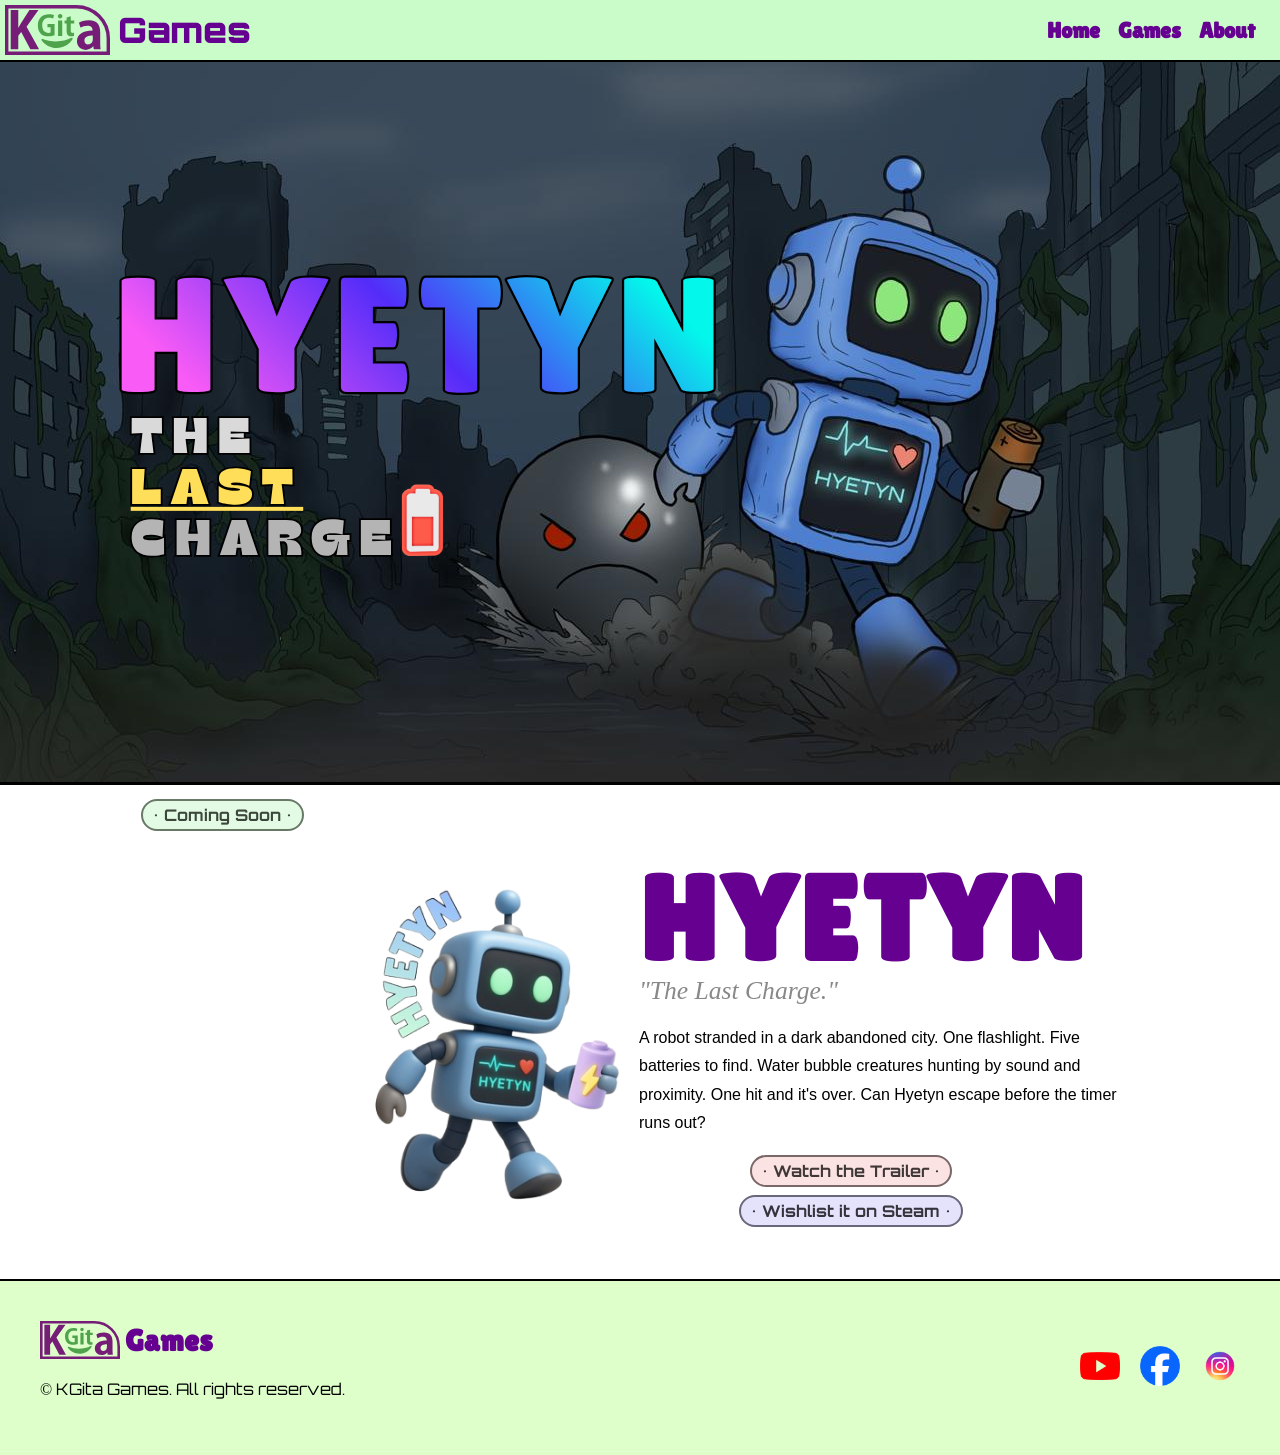
==== index.html @ 39db1710 "Initial KGita Games website" ====
<!DOCTYPE html>
<hmtl>

  <head>
    <meta name="viewport" content="width=device-width, initial-scale=1.0">
    <title>
      KGita Games
    </title>
    <link rel="stylesheet" href="styles.css">
    <link href="https://fonts.googleapis.com/css2?family=Lilita+One&family=Orbitron:wght@400..900&display=swap"
        rel="stylesheet">
  </head>

  <body>
    <div id="navbar">
      <a class="logo-box" href="index.html">
        <img class="logo" alt="Logo" src="Images/variation2.svg">
        <p class="logo-name">Games</p>
      </a>
      <div id="buttons">
        <a href="index.html" class="nav-buttons">Home</a>
        <a href="error.html" class="nav-buttons">Games</a>
        <a href="error.html" class="nav-buttons">About</a>
      </div>
    </div>

    <div>
      <img class="hyetyn-banner" alt="hyetyn-banner" src="Images/HYETYN9.png">
    </div>
    <div class="about-hyetyn">
      <a class="coming-soon">
        &#x2022; Coming Soon &#x2022;
      </a>
      <img class="hyetyn-circular-banner" alt="Robot Image" src="Images/Robot4-removebg-preview.png">
      <div class="info">
        <p class="Hyetyn">
          HYETYN
        </p>
        <p class="hyetyn-info">
          "The Last Charge."
        </p>
        <p class="hyetyn-info2">
          A robot stranded in a dark abandoned city. One flashlight. Five batteries to find. Water bubble creatures
          hunting by sound and proximity. One hit and it's over. Can Hyetyn escape before the timer runs out?
        </p>
        <div class="extra-buttons">

          <a href="https://www.youtube.com/watch?v=icTzB_LVx7g" class="trailer-hyetyn" target="_blank">
            &#x2022; Watch the Trailer &#x2022;
          </a>
          <a href="https://store.steampowered.com/app/4939350/Hyetyn_The_Last_Charge/" class="wishlist-hyetyn"
            target="_blank">
            &#x2022; Wishlist it on Steam &#x2022;
          </a>
        </div>
      </div>

    </div>

    <footer>
      <div class="footer-contains">
        <div class="footer-logo">
          <a class="logo-box2" href="index.html">
            <img class="logo2" alt="Logo" src="Images/variation2.svg">
            <p class="logo-name2">Games</p>
          </a>
          <div class="footer-legal">
            <p>&copy; KGita Games. All rights reserved.</p>
          </div>
        </div>
        <div class="social-container">
          <ul>
            <li>
              <a class="youtube" target="_blank" href="https://www.youtube.com/@KGitaGames">
                <img class="social-logo" src="Images/Youtube-logo.png">
              </a>
              <a class="facebook" target="_blank" href="https://www.facebook.com/KGitaGames">
                <img class="social-logo" src="Images/facebook-round-color-icon.png">
              </a>
              <a class="instagram" target="_blank" href="https://www.instagram.com/kgitagames/">
                <img class="social-logo" src="Images/Instagram-logo.png">
              </a>
            </li>
          </ul>
        </div>
      </div>
    </footer>

  </body>
</hmtl>
---- styles.css ----
body {
    padding: 0;
    margin: 0;
    background-color: white;
    display: flex;
    flex-direction: column;
    min-height: 100vh;

}


#navbar {
    height: fit-content;
    width: 100%;
    font-family: 'Orbitron', 'sans-serif';
    border-bottom: 2px solid black;
    background-color: rgb(201, 252, 201);
    display: flex;
    justify-content: space-between;
    align-items: center;
    color: rgb(101, 0, 144);

}

.logo-box {
    margin: 0;
    padding: 0;
    display: flex;
    gap: 3px;
    max-width: fit-content;
    text-decoration: none;
    align-items: center;
    color: rgb(101, 0, 144);
    height: auto;
    width: auto;

}

.logo {
    height: 50px;
    width: auto;
    padding: 5px;
    min-height: auto;

}

.logo-name {
    font-weight: 900;
    font-size: 35px;
    margin: 0;
    height: auto;
    width: auto;

}

.logo-name:hover {
    color: rgb(0, 169, 0);
    transition: 0.3s ease;

}

#buttons {
    display: flex;
    justify-content: center;
    gap: 18px;
    height: fit-content;
    margin: 0;
    padding: 0 25px 0 0;
    color: black;
    width: auto;
    max-width: 100%;
    max-height: 100%;
}

.nav-buttons {
    text-decoration: none;
    font-weight: 900;
    font-size: 22px;
    font-family: 'Lilita one';
    position: relative;
    display: inline-block;
    transition: 0.3s ease;
    max-height: 100%;
    max-width: 100%;
    color: rgb(101, 0, 144);

}

.nav-buttons:hover {
    color: rgb(0, 169, 0);

}

.nav-buttons::after {
    content: "";
    position: absolute;
    left: 0;
    bottom: -3px;
    width: 0;
    height: 2px;
    background-color: rgb(0, 169, 0);
    ;
    transition: width 0.3s ease;
}

.nav-buttons:hover::after {
    width: 100%;
}

.hyetyn-banner {
    width: 100%;
    height: auto;
    margin-bottom: 10px;
    border-bottom: 3px solid black;
    object-fit: cover;
    max-height: 100%;
}

.about-hyetyn {
    margin: 0;
    width: auto;
    justify-content: center;
    display: flex;
    height: 480px;
    align-items: center;
    gap: auto;
    box-sizing: border-box;
    position: relative;
    align-self: center;

}

.info {
    max-width: 500px;
    margin: 0;
    display: flex;
    flex-direction: column;
    gap: 18px;
}

.Hyetyn {
    font-family: 'Lilita One';
    font-weight: 700;
    font-size: 119.02px;
    height: 107.117px;
    letter-spacing: 5px;
    margin: 0;
    color: rgb(101, 0, 144);
    width: fit-content;

}

.hyetyn-info {
    color: rgb(136, 136, 136);
    font-style: italic;
    font-weight: 300;
    font-size: 25.6px;
    margin: 0;
    font-family: "Cormorant Garamond", serif;
    width: fit-content;
}

.hyetyn-info2 {
    font-family: "DM Sans", sans-serif;
    font-size: 16px;
    line-height: 28.12px;
    width: auto;
    margin: 0;
}

.extra-buttons {
    height: fit-content;
    width: fit-content;
    display: flex;
    flex-direction: column;
    justify-content: space-between;
    align-items: center;
    gap: 8px;
    margin: 0 20%;
}

.coming-soon {
    border: 2px solid rgb(104, 122, 103);
    border-radius: 20px;
    width: auto;
    height: auto;
    padding: 4px 10px;
    align-items: center;
    align-self: flex-start;
    justify-content: center;
    display: inline-flex;
    background-color: rgb(227, 251, 228);
    font-family: 'Orbitron', 'sans-serif';
    font-weight: 700;
    cursor: pointer;
    margin: 0;
    text-decoration: none;
    color: rgb(60, 71, 60);


}

.trailer-hyetyn {
    border: 2px solid rgb(122, 103, 103);
    border-radius: 20px;
    width: auto;
    height: auto;
    padding: 4px 10px;
    align-items: center;
    justify-content: center;
    display: inline-flex;
    background-color: rgb(251, 227, 227);
    font-family: 'Orbitron', 'sans-serif';
    font-weight: 700;
    cursor: pointer;
    text-decoration: none;
    color: rgb(64, 55, 55);

}

.wishlist-hyetyn {
    border: 2px solid rgb(105, 103, 122);
    border-radius: 20px;
    width: auto;
    height: auto;
    padding: 4px 10px;
    align-items: center;
    justify-content: center;
    display: inline-flex;
    background-color: rgb(229, 227, 251);
    font-family: 'Orbitron', 'sans-serif';
    font-weight: 700;
    cursor: pointer;
    text-decoration: none;
    color: rgb(53, 52, 61);

}

.hyetyn-circular-banner {
    width: 320px;
    height: 340px;
    padding: 0 15px 0 0;
    /* border: 4px solid transparent; */
    position: relative;
    justify-content: flex-start;
    object-fit: cover;
    margin: 0;
    transition: 150ms;
}

.hyetyn-circular-banner:hover {
    transform: scale(1.09);

}

footer {
    height: auto;
    width: auto;
    background-color: rgb(222, 255, 202);
    border-top: 2px solid black;
    box-sizing: border-box;
    font-family: 'Orbitron', 'sans-serif';
    margin-top: auto;
}

.footer-contains {
    padding: 40px;
    margin: 0;
    box-sizing: border-box;
    display: flex;
    align-items: center;
    flex-direction: row;
    flex-wrap: wrap;
    justify-content: space-between;
    height: auto;
}

.footer-logo {
    cursor: pointer;
}

.logo-box2 {
    display: inline-flex;
    padding-top: 0;
    padding-bottom: 0;
    padding-left: 0;
    margin: 0;
    text-decoration: none;
    height: fit-content;
    width: fit-content;
    row-gap: 12px;
    align-items: center;

}

.logo2 {
    width: 80px;
}

.logo-name2 {
    font-weight: bold;
    padding: 0 0 0 5px;
    font-size: 30px;
    font-family: 'Lilita One';
    color: rgb(101, 0, 144);
    transition: 5ms;
    margin: 0;
}

.footer-legal {
    align-self: flex-start;
}

ul {
    list-style-image: none;
    padding: 0;
}

li {
    list-style-image: none;
    list-style-type: none;
    display: flex;
    justify-content: space-between;
    gap: 20px;
}

.social-container {
    max-height: 50px;
    text-decoration: none;
    gap: 20px;
    justify-content: space-between;
    align-items: center;
    display: flex;
}

.social-logo {
    height: 40px;
    width: 40px;
    object-fit: contain;
    transition: 100ms;
    padding: 0;
}

.social-logo:hover {
    transform: scale(1.5);

}

.error {
    font-family: 'Orbitron', 'sans-serif';
    text-align: center;
    line-height: 60px;
}

.preference {
    display: flex;
    justify-content: center;
    gap: 10px;
}

@media (max-width: 768px) {

    .logo-name2,
    .logo-name {
        display: none;
    }

    .about-hyetyn {
        flex-direction: column;
        height: auto;
        gap: 30px;
        margin: 40px auto;
    }

    .Hyetyn {
        font-size: 70px;
        height: auto;
        margin: 0;
    }

    .hyetyn-info {
        height: auto;
        margin: 0;
    }

    .hyetyn-info2 {
        height: auto;
        width: 100%;
        line-height: 25px;
    }

    .extra-buttons {
        height: fit-content;
        width: fit-content;
        display: flex;
        flex-direction: column;
        justify-content: space-between;
        align-items: center;
        gap: 8px;
        margin: 0;
    }

    .info {
        display: flex;
        flex-direction: column;
        gap: 18px;
        justify-content: center;
        padding: 0 10px;
    }

    .error {
        line-height: 20px;
        font-weight: 500;
        font-size: 15px;
    }

    .coming-soon {
        margin: 0 10px;
    }
}
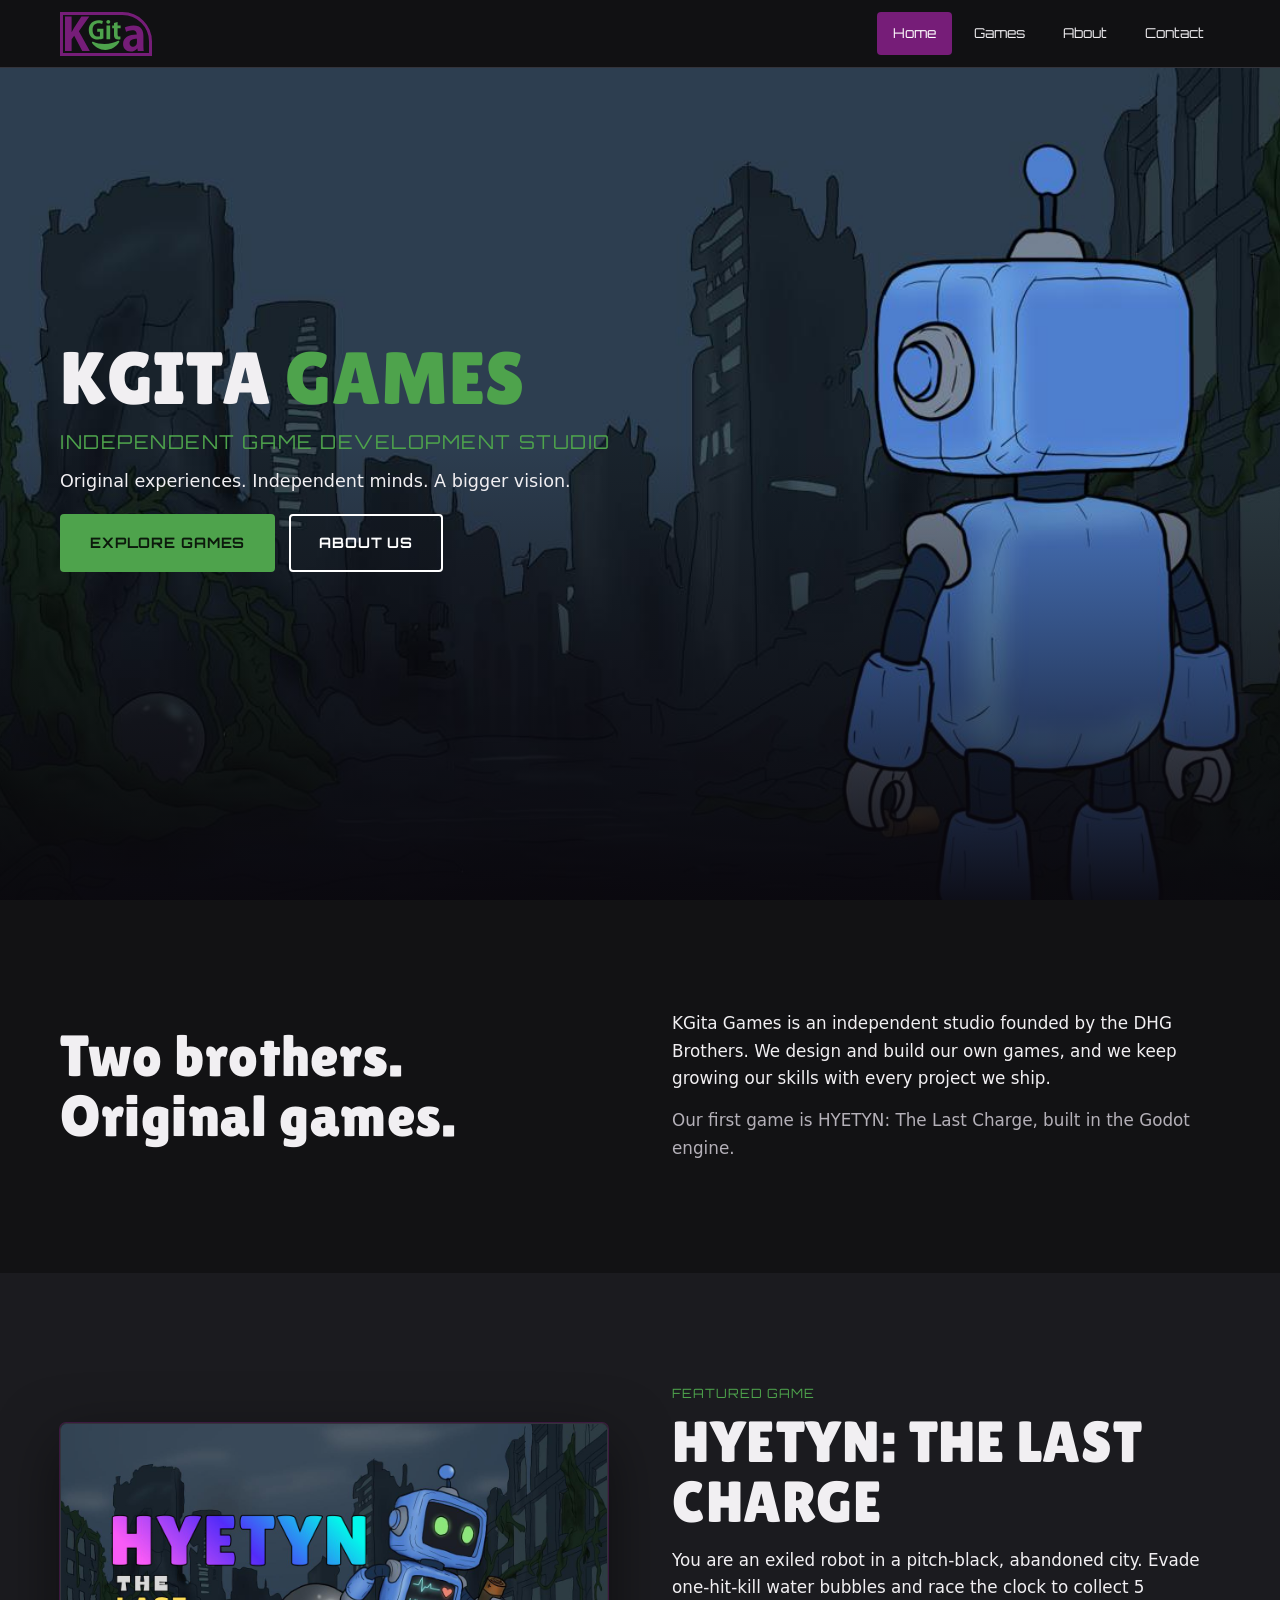
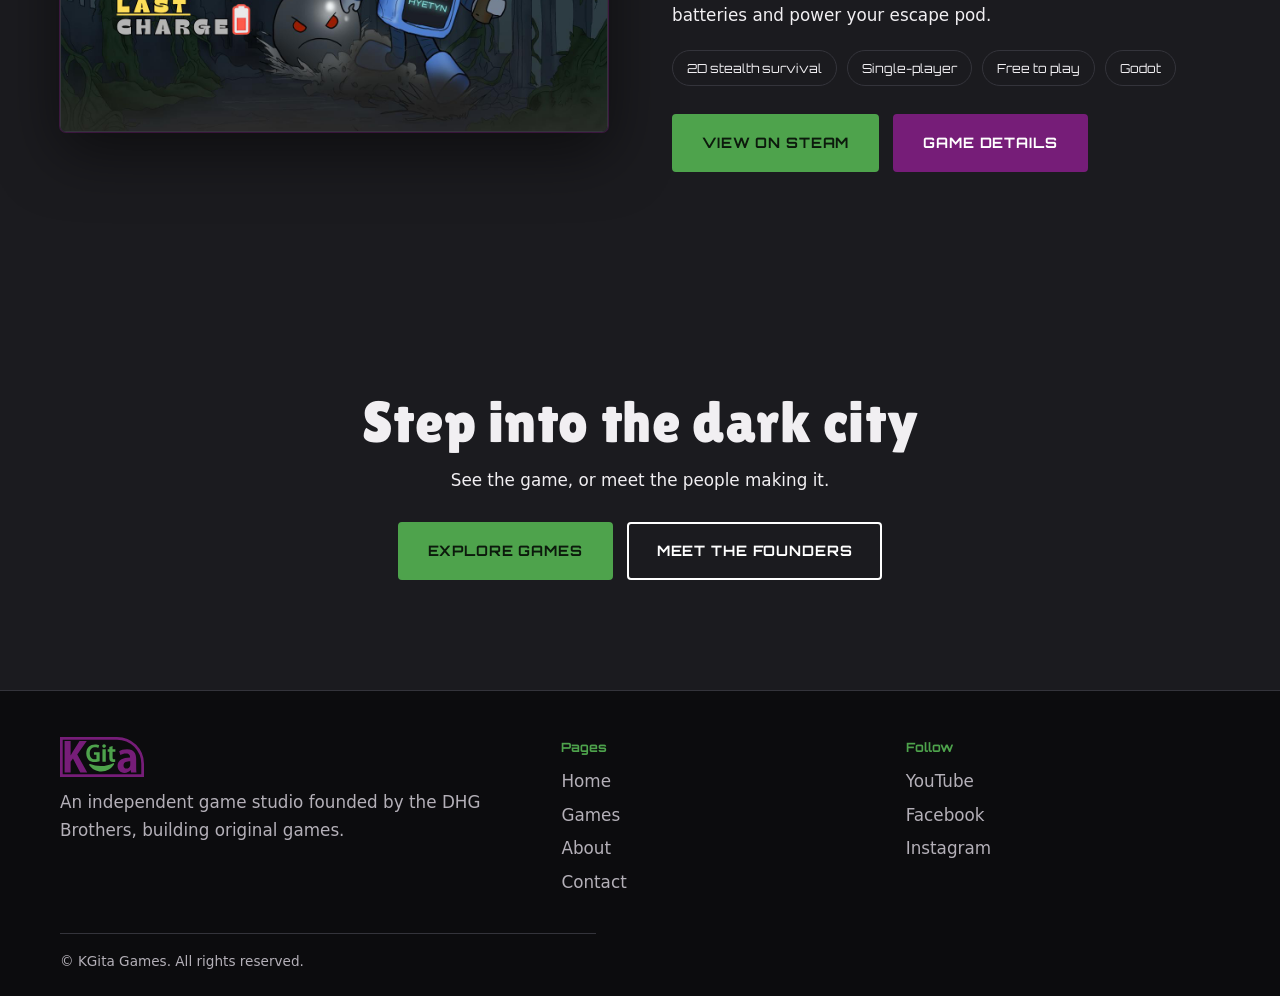
==== commit f7963d86: "Publish upgraded KGita Games website" ====
--- a/index.html
+++ b/index.html
@@ -1,90 +1,128 @@
 <!DOCTYPE html>
-<hmtl>
+<html lang="en">
 
-  <head>
-    <meta name="viewport" content="width=device-width, initial-scale=1.0">
-    <title>
-      KGita Games
-    </title>
-    <link rel="stylesheet" href="styles.css">
-    <link href="https://fonts.googleapis.com/css2?family=Lilita+One&family=Orbitron:wght@400..900&display=swap"
+<head>
+    <meta charset="utf-8">
+    <meta name="viewport" content="width=device-width,initial-scale=1">
+    <title>KGita Games | Independent Game Development Studio</title>
+    <meta name="description"
+        content="Independent game studio founded by the DHG Brothers, creators of HYETYN: The Last Charge.">
+    <link rel="canonical" href="https://kgitagames.com/">
+    <meta property="og:type" content="website">
+    <meta property="og:title" content="KGita Games | Independent Game Development Studio">
+    <meta property="og:description"
+        content="Independent game studio founded by the DHG Brothers, creators of HYETYN: The Last Charge.">
+    <meta property="og:url" content="https://kgitagames.com/">
+    <meta property="og:image" content="https://kgitagames.com/assets/images/hyetyn-key-art.jpg">
+    <link rel="icon" href="favicon.svg" type="image/svg+xml">
+    <link rel="preconnect" href="https://fonts.googleapis.com">
+    <link rel="preconnect" href="https://fonts.gstatic.com" crossorigin>
+    <link href="https://fonts.googleapis.com/css2?family=Lilita+One&family=Orbitron:wght@500;700&display=swap"
         rel="stylesheet">
-  </head>
+    <link rel="stylesheet" href="css/style.css">
+</head>
 
-  <body>
-    <div id="navbar">
-      <a class="logo-box" href="index.html">
-        <img class="logo" alt="Logo" src="Images/variation2.svg">
-        <p class="logo-name">Games</p>
-      </a>
-      <div id="buttons">
-        <a href="index.html" class="nav-buttons">Home</a>
-        <a href="error.html" class="nav-buttons">Games</a>
-        <a href="error.html" class="nav-buttons">About</a>
-      </div>
-    </div>
+<body>
+    <header>
+        <div class="wrap"><a class="logo" href="index.html" aria-label="KGita Games home"><img
+                    src="assets/icons/logo.svg" alt="KGita Games logo"></a>
+            <button class="burger" aria-label="Open menu" aria-expanded="false" aria-controls="nav">&#9776;</button>
+            <nav id="nav" aria-label="Primary">
+                <ul>
+                    <li><a href="index.html" aria-current="page">Home</a></li>
+                    <li><a href="games.html">Games</a></li>
+                    <li><a href="about.html">About</a></li>
+                    <li><a href="contact.html">Contact</a></li>
+                </ul>
+            </nav>
+        </div>
+    </header>
+    <main>
+        <section class="hero poster"><img class="bg" src="assets/images/hyetyn-art-2.jpg"
+                alt="HYETYN: The Last Charge key art: Hyetyn the robot carrying a battery through a ruined city, a grey bubble creature behind him"
+                fetchpriority="high">
+            <div class="wrap">
+                <div class="copy intro">
+                    <h1>KGITA <span>GAMES</span></h1>
+                    <p class="lab" style="margin-top:10px">INDEPENDENT GAME DEVELOPMENT STUDIO</p>
+                    <p>Original experiences. Independent minds. A bigger vision.</p>
+                    <div class="row"><a class="btn green" href="games.html">EXPLORE GAMES</a><a class="btn ghost"
+                            href="about.html">ABOUT US</a></div>
+                </div>
+            </div>
+        </section>
+        <section class="sec">
+            <div class="wrap split">
+                <div>
+                    <h2>Two brothers. Original games.</h2>
+                </div>
+                <div>
+                    <p>KGita Games is an independent studio founded by the DHG Brothers. We design and build our own
+                        games, and we keep growing our skills with every project we ship.</p>
+                    <p class="mute" style="margin-top:14px">Our first game is HYETYN: The Last Charge, built in the
+                        Godot engine.</p>
+                </div>
+            </div>
+        </section>
+        <section class="sec alt">
+            <div class="wrap split"><a class="frame" href="games.html"><img loading="lazy"
+                        src="assets/images/hyetyn-key-art.jpg"
+                        alt="Hyetyn running through a ruined city with a battery in hand"></a>
+                <div>
+                    <p class="lab">FEATURED GAME</p>
+                    <h2 style="margin-top:8px">HYETYN: THE LAST CHARGE</h2>
+                    <p style="margin-top:14px">You are an exiled robot in a pitch-black, abandoned city. Evade
+                        one-hit-kill water bubbles and race the clock to collect 5 batteries and power your escape pod.
+                    </p>
+                    <div class="meta"><span>2D stealth survival</span><span>Single-player</span><span>Free to
+                            play</span><span>Godot</span></div>
+                    <div class="row"><a class="btn green"
+                            href="https://store.steampowered.com/app/4939350/Hyetyn_The_Last_Charge/" target="_blank"
+                            rel="noopener">VIEW ON STEAM</a><a class="btn" href="games.html">GAME DETAILS</a></div>
+                </div>
+            </div>
+        </section>
+        <section class="sec alt center">
+            <div class="wrap">
+                <h2>Step into the dark city</h2>
+                <p>See the game, or meet the people making it.</p>
+                <div class="row" style="justify-content:center"><a class="btn green" href="games.html">EXPLORE
+                        GAMES</a><a class="btn ghost" href="about.html">MEET THE FOUNDERS</a></div>
+            </div>
+        </section>
+    </main>
+    <footer>
+        <div class="wrap">
+            <div class="fgrid">
+                <div><a class="logo" href="index.html"><img src="assets/icons/logo.svg" alt="KGita Games"></a>
+                    <p class="mute" style="margin-top:12px">An independent game studio founded by the DHG Brothers,
+                        building original games.</p>
+                </div>
+                <div>
+                    <h4>Pages</h4>
+                    <ul>
+                        <li><a href="index.html">Home</a></li>
+                        <li><a href="games.html">Games</a></li>
+                        <li><a href="about.html">About</a></li>
+                        <li><a href="contact.html">Contact</a></li>
+                    </ul>
+                </div>
+                <div>
+                    <h4>Follow</h4>
+                    <ul>
+                        <li><a href="https://www.youtube.com/@KGitaGames" rel="noopener" target="_blank">YouTube</a>
+                        </li>
+                        <li><a href="https://www.facebook.com/KGitaGames" rel="noopener" target="_blank">Facebook</a>
+                        </li>
+                        <li><a href="https://www.instagram.com/kgitagames/" rel="noopener" target="_blank">Instagram</a>
+                        </li>
+                    </ul>
+                </div>
+            </div>
+            <p class="copy2">&copy; KGita Games. All rights reserved.</p>
+        </div>
+    </footer>
+    <script src="js/main.js"></script>
+</body>
 
-    <div>
-      <img class="hyetyn-banner" alt="hyetyn-banner" src="Images/HYETYN9.png">
-    </div>
-    <div class="about-hyetyn">
-      <a class="coming-soon">
-        &#x2022; Coming Soon &#x2022;
-      </a>
-      <img class="hyetyn-circular-banner" alt="Robot Image" src="Images/Robot4-removebg-preview.png">
-      <div class="info">
-        <p class="Hyetyn">
-          HYETYN
-        </p>
-        <p class="hyetyn-info">
-          "The Last Charge."
-        </p>
-        <p class="hyetyn-info2">
-          A robot stranded in a dark abandoned city. One flashlight. Five batteries to find. Water bubble creatures
-          hunting by sound and proximity. One hit and it's over. Can Hyetyn escape before the timer runs out?
-        </p>
-        <div class="extra-buttons">
-
-          <a href="https://www.youtube.com/watch?v=icTzB_LVx7g" class="trailer-hyetyn" target="_blank">
-            &#x2022; Watch the Trailer &#x2022;
-          </a>
-          <a href="https://store.steampowered.com/app/4939350/Hyetyn_The_Last_Charge/" class="wishlist-hyetyn"
-            target="_blank">
-            &#x2022; Wishlist it on Steam &#x2022;
-          </a>
-        </div>
-      </div>
-
-    </div>
-
-    <footer>
-      <div class="footer-contains">
-        <div class="footer-logo">
-          <a class="logo-box2" href="index.html">
-            <img class="logo2" alt="Logo" src="Images/variation2.svg">
-            <p class="logo-name2">Games</p>
-          </a>
-          <div class="footer-legal">
-            <p>&copy; KGita Games. All rights reserved.</p>
-          </div>
-        </div>
-        <div class="social-container">
-          <ul>
-            <li>
-              <a class="youtube" target="_blank" href="https://www.youtube.com/@KGitaGames">
-                <img class="social-logo" src="Images/Youtube-logo.png">
-              </a>
-              <a class="facebook" target="_blank" href="https://www.facebook.com/KGitaGames">
-                <img class="social-logo" src="Images/facebook-round-color-icon.png">
-              </a>
-              <a class="instagram" target="_blank" href="https://www.instagram.com/kgitagames/">
-                <img class="social-logo" src="Images/Instagram-logo.png">
-              </a>
-            </li>
-          </ul>
-        </div>
-      </div>
-    </footer>
-
-  </body>
-</hmtl>+</html>
--- a/css/style.css
+++ b/css/style.css
@@ -0,0 +1,97 @@
+:root{--purple:#761d78;--purple-hi:#a14aa3;--green:#4ea34c;--bg:#121214;--bg2:#1b1b1f;--line:#34343b;--text:#f1eff2;--mute:#b4b0b8;--head:'Lilita One',Impact,sans-serif;--ui:'Orbitron','Segoe UI',sans-serif;--body:system-ui,'Segoe UI',Roboto,sans-serif;--hdr:68px}
+*{box-sizing:border-box;margin:0}html{scroll-behavior:smooth;scroll-padding-top:var(--hdr)}
+body{background:var(--bg);color:var(--text);font:1.05rem/1.65 var(--body);overflow-x:hidden}
+img{max-width:100%;display:block}a{color:inherit}
+:focus-visible{outline:3px solid var(--green);outline-offset:3px}
+h1,h2,h3{font-family:var(--head);font-weight:400;line-height:1.05;letter-spacing:.01em}
+h1{font-size:clamp(2.8rem,8vw,6.5rem)}h2{font-size:clamp(2rem,5vw,3.6rem)}h3{font-size:1.5rem}
+p{max-width:62ch}.wrap{width:min(1160px,92%);margin:auto}.sec{padding:clamp(56px,9vw,110px) 0}
+.alt{background:var(--bg2)}.mute{color:var(--mute)}.lab{font-family:var(--ui);font-size:.8rem;letter-spacing:.08em;color:var(--green)}
+header{position:sticky;top:0;z-index:50;height:var(--hdr);background:rgba(18,18,20,.88);backdrop-filter:blur(8px);border-bottom:1px solid var(--line)}
+header .wrap{display:flex;align-items:center;justify-content:space-between;height:100%}
+.logo img{height:44px;width:auto}nav ul{display:flex;gap:6px;list-style:none;padding:0}
+nav a{font-family:var(--ui);font-size:.85rem;text-decoration:none;padding:10px 16px;border-radius:4px;display:block;transition:.2s}
+nav a:hover{color:var(--green)}nav a[aria-current=page]{background:var(--purple);color:#fff}
+.burger{display:none;background:none;border:1px solid var(--line);color:var(--text);width:44px;height:44px;border-radius:4px;font-size:1.4rem;cursor:pointer}
+.btn{display:inline-block;font-family:var(--ui);font-weight:700;font-size:.9rem;letter-spacing:.06em;text-decoration:none;padding:15px 28px;border:2px solid var(--purple);background:var(--purple);color:#fff;border-radius:4px;cursor:pointer;transition:.2s}
+.btn:hover{background:var(--purple-hi);border-color:var(--purple-hi)}
+.btn.green{background:var(--green);border-color:var(--green);color:#0c1a0c}.btn.green:hover{background:#6cc26a;border-color:#6cc26a}
+.btn.ghost{background:transparent;border-color:#fff}.btn.ghost:hover{background:#fff;color:#111}
+.btn[disabled]{opacity:.6;cursor:wait}.row{display:flex;flex-wrap:wrap;gap:14px;margin-top:28px}
+.hero{position:relative;min-height:calc(100svh - var(--hdr));display:flex;align-items:center;background:#0b0d12}
+.hero>img.bg{position:absolute;inset:0;width:100%;height:100%;object-fit:cover;object-position:70% center}
+.hero::after{content:"";position:absolute;inset:0;background:linear-gradient(90deg,rgba(10,8,14,.92) 0%,rgba(10,8,14,.65) 38%,transparent 70%)}
+.hero .wrap{position:relative;z-index:2}.hero .copy{max-width:560px}
+.hero h1 span{color:var(--green)}.hero p{font-size:1.2rem;margin-top:16px}
+.hero.game{min-height:82svh}
+.split{display:grid;grid-template-columns:1fr 1fr;gap:clamp(24px,5vw,64px);align-items:center}
+.frame{border:1px solid var(--line);border-radius:6px;overflow:hidden;box-shadow:0 0 0 1px rgba(118,29,120,.4),0 20px 60px rgba(0,0,0,.5)}
+.meta{display:flex;flex-wrap:wrap;gap:10px;margin-top:20px}.meta span{font-family:var(--ui);font-size:.78rem;border:1px solid var(--line);border-radius:999px;padding:7px 14px}
+.grid4{display:grid;grid-template-columns:repeat(4,1fr);gap:18px;margin-top:36px}
+.feat{border-top:3px solid var(--purple);background:var(--bg);padding:22px;border-radius:0 0 6px 6px}.feat h3{color:var(--green);margin-bottom:8px;font-size:1.25rem}
+.path{display:flex;align-items:center;justify-content:center;gap:clamp(10px,3vw,40px);margin-top:34px;flex-wrap:wrap}
+.path b{font-family:var(--head);font-weight:400;font-size:clamp(2.4rem,9vw,6rem)}
+.path b:nth-of-type(1){color:var(--green)}.path b:nth-of-type(2){color:var(--purple-hi)}.path b:nth-of-type(3){color:var(--mute);opacity:.7}
+.path i{font-style:normal;font-size:clamp(1.4rem,4vw,2.6rem);color:var(--mute)}
+.center{text-align:center}.center p{margin:14px auto 0}
+.gal{display:grid;grid-template-columns:repeat(auto-fill,minmax(260px,1fr));gap:16px;margin-top:30px}
+.gal button{padding:0;border:1px solid var(--line);border-radius:6px;overflow:hidden;background:none;cursor:zoom-in}.gal img{width:100%;aspect-ratio:16/9;object-fit:cover;transition:.3s}.gal button:hover img{transform:scale(1.04)}
+.video{aspect-ratio:16/9;margin-top:28px}.video iframe{width:100%;height:100%;border:0}
+.lb{position:fixed;inset:0;background:rgba(0,0,0,.93);z-index:100;display:none;align-items:center;justify-content:center;padding:20px}.lb.open{display:flex}
+.lb img{max-height:84vh;max-width:92vw;border-radius:4px}.lb button{position:absolute;background:var(--purple);color:#fff;border:0;width:48px;height:48px;border-radius:4px;font-size:1.5rem;cursor:pointer}
+.lb .x{top:16px;right:16px}.lb .p{left:12px}.lb .n{right:12px}
+dl.info{display:grid;grid-template-columns:max-content 1fr;border:1px solid var(--line);border-radius:6px;margin-top:28px}
+dl.info dt,dl.info dd{padding:14px 20px;border-bottom:1px solid var(--line)}dl.info dt{font-family:var(--ui);font-size:.8rem;color:var(--green)}dl.info dd{margin:0}
+.about{position:relative;min-height:100svh;background:#0a0a0c}.about>.bg{position:absolute;inset:0;width:100%;height:100%;object-fit:cover;opacity:.32}
+.about>.shade{position:absolute;inset:0;background:linear-gradient(180deg,rgba(18,18,20,.5),rgba(18,18,20,.95))}
+.about .wrap{position:relative;z-index:2;padding:clamp(48px,8vw,90px) 0}
+.panels{display:grid;grid-template-columns:repeat(12,1fr);gap:22px;margin-top:44px}
+.panel{background:rgba(20,18,24,.78);backdrop-filter:blur(6px);border:1px solid rgba(161,74,163,.5);border-radius:6px;padding:26px;box-shadow:0 18px 50px rgba(0,0,0,.45)}
+.panel:nth-child(1){grid-column:1/8}.panel:nth-child(2){grid-column:6/13}.panel:nth-child(3){grid-column:1/13;border-color:rgba(78,163,76,.5)}
+.person{display:flex;gap:18px;align-items:center;margin-top:14px}.avatar{width:84px;height:84px;border-radius:50%;background:linear-gradient(135deg,var(--purple),#2b2b33);display:grid;place-items:center;font-family:var(--head);font-size:1.6rem;flex:none;border:2px solid var(--green)}
+.panel h3{margin-bottom:6px}.ph{color:var(--green);font-style:italic}
+.contact{display:grid;grid-template-columns:1.2fr 1fr;gap:clamp(28px,6vw,80px)}
+.contact h1{font-size:clamp(2.4rem,6vw,4.6rem)}.contact h1 em{font-style:normal;color:var(--purple-hi)}
+.fld{margin-top:22px}.fld label{font-family:var(--ui);font-size:.8rem;display:block;margin-bottom:6px;color:var(--mute)}
+.fld input,.fld textarea{width:100%;background:transparent;border:0;border-bottom:2px solid var(--line);color:var(--text);font:inherit;padding:10px 2px;transition:.2s}
+.fld input:focus,.fld textarea:focus{outline:none;border-color:var(--green)}.fld [aria-invalid=true]{border-color:#ff7a59}
+.err{color:#ff9b82;font-size:.88rem;min-height:1.2em;margin-top:4px}.hp{position:absolute;left:-9999px}
+#status{margin-top:18px;padding:14px;border-radius:4px;display:none}#status.ok{display:block;border:1px solid var(--green);color:#9fe29d}#status.bad{display:block;border:1px solid #ff7a59;color:#ffb3a1}
+.links{list-style:none;padding:0;margin-top:18px}.links li{padding:12px 0;border-bottom:1px solid var(--line)}.links a{text-decoration:none;font-family:var(--ui);font-size:.9rem}.links a:hover{color:var(--green)}
+footer{background:#0c0c0e;border-top:1px solid var(--line);padding:46px 0 24px}
+.fgrid{display:grid;grid-template-columns:1.5fr 1fr 1fr;gap:30px}footer h4{font-family:var(--ui);font-size:.8rem;color:var(--green);margin-bottom:10px}
+footer ul{list-style:none;padding:0}footer li{margin:6px 0}footer a{text-decoration:none;color:var(--mute)}footer a:hover{color:var(--text)}footer .logo img{height:40px}
+.copy2{margin-top:30px;padding-top:16px;border-top:1px solid var(--line);font-size:.85rem;color:var(--mute)}
+.intro{animation:rise .9s both}@keyframes rise{from{opacity:0;transform:translateY(18px)}}
+@media(max-width:860px){.burger{display:block}nav{position:absolute;top:var(--hdr);left:0;right:0;background:var(--bg);border-bottom:1px solid var(--line);display:none}nav.open{display:block}nav ul{flex-direction:column;padding:10px 4%}
+.split,.contact,.fgrid{grid-template-columns:1fr}.grid4{grid-template-columns:1fr 1fr}.panels{display:flex;flex-direction:column}
+.hero::after{background:linear-gradient(180deg,rgba(10,8,14,.1) 0%,rgba(10,8,14,.92) 62%)}.hero{align-items:flex-end;padding:0 0 40px}.hero>img.bg{object-position:72% top;height:62%}
+.btn{width:100%;text-align:center}}
+@media(max-width:520px){.grid4{grid-template-columns:1fr}dl.info{grid-template-columns:1fr}dl.info dt{border-bottom:0;padding-bottom:0}}
+@media(prefers-reduced-motion:reduce){*{animation:none!important;transition:none!important;scroll-behavior:auto!important}}
+
+.hero.poster{align-items:flex-end;padding-bottom:clamp(28px,5vw,56px)}
+.hero.poster>img.bg{object-position:center}
+.hero.poster::after{background:linear-gradient(180deg,transparent 45%,rgba(10,8,14,.94) 100%)}
+.hero.poster h1{font-size:clamp(2.4rem,6vw,4.6rem)}.hero.poster h1 span{color:var(--green)}.hero.poster .copy{max-width:none}
+.hero.poster p:not(.lab){font-size:1.1rem;margin-top:8px}.hero.poster .row{margin-top:18px}
+.cards{display:flex;gap:clamp(20px,4vw,48px);justify-content:center;margin:48px 0 40px;flex-wrap:wrap}
+.card{width:min(380px,100%);background:rgba(20,18,24,.86);border:1px solid rgba(161,74,163,.55);border-radius:8px;overflow:hidden;box-shadow:0 24px 60px rgba(0,0,0,.55)}
+.card img{width:100%;aspect-ratio:4/3;object-fit:cover}.card .cb{padding:22px}.card h3{margin:4px 0 8px}
+.float1{animation:fl 6s ease-in-out infinite}.float2{animation:fl 7s ease-in-out -2s infinite;margin-top:40px}
+@keyframes fl{50%{transform:translateY(-12px)}}
+.story{display:grid;grid-template-columns:1fr 1fr;gap:36px;margin-top:20px}
+@media(max-width:860px){.hero.poster{display:block;padding:0}.hero.poster>img.bg{position:static;height:auto;aspect-ratio:16/9}.hero.poster::after{display:none}.hero.poster .wrap{padding:26px 0 36px}
+.story{grid-template-columns:1fr}.float2{margin-top:0}}
+
+.hero.key{align-items:flex-end}.hero.key>img.bg{object-position:center 30%}
+.hero.key::after{background:linear-gradient(180deg,transparent 40%,rgba(10,8,14,.94) 100%)}
+.hero.key .copy{max-width:none;display:flex;flex-wrap:wrap;justify-content:space-between;align-items:flex-end;gap:20px 40px;padding-bottom:34px}
+.hero.key h1{font-size:clamp(2.4rem,5.5vw,4.6rem)}.hero.key .copy p{margin-top:0}.hero.key .row{margin-top:14px}
+.cards{display:grid;grid-template-columns:repeat(2,minmax(0,360px));gap:44px;justify-content:center;margin-top:48px}
+.card{background:rgba(20,18,24,.88);border:1px solid rgba(161,74,163,.55);border-radius:8px;overflow:hidden;box-shadow:0 24px 60px rgba(0,0,0,.55);animation:float 6s ease-in-out infinite}
+.card:nth-child(2){animation-delay:-3s;margin-top:40px;border-color:rgba(78,163,76,.55)}
+.card img{width:100%;height:auto;aspect-ratio:4/3;object-fit:cover}.card .body{padding:22px}
+@keyframes float{50%{transform:translateY(-10px)}}
+@media(max-width:860px){.hero.key{display:block;padding:0}.hero.key>img.bg{position:static;height:auto;aspect-ratio:16/9}.hero.key::after{display:none}.hero.key .copy{display:block;padding:28px 0 36px}.hero.key .copy p{margin-top:14px}
+.cards{grid-template-columns:1fr;gap:28px}.card:nth-child(2){margin-top:0}}
